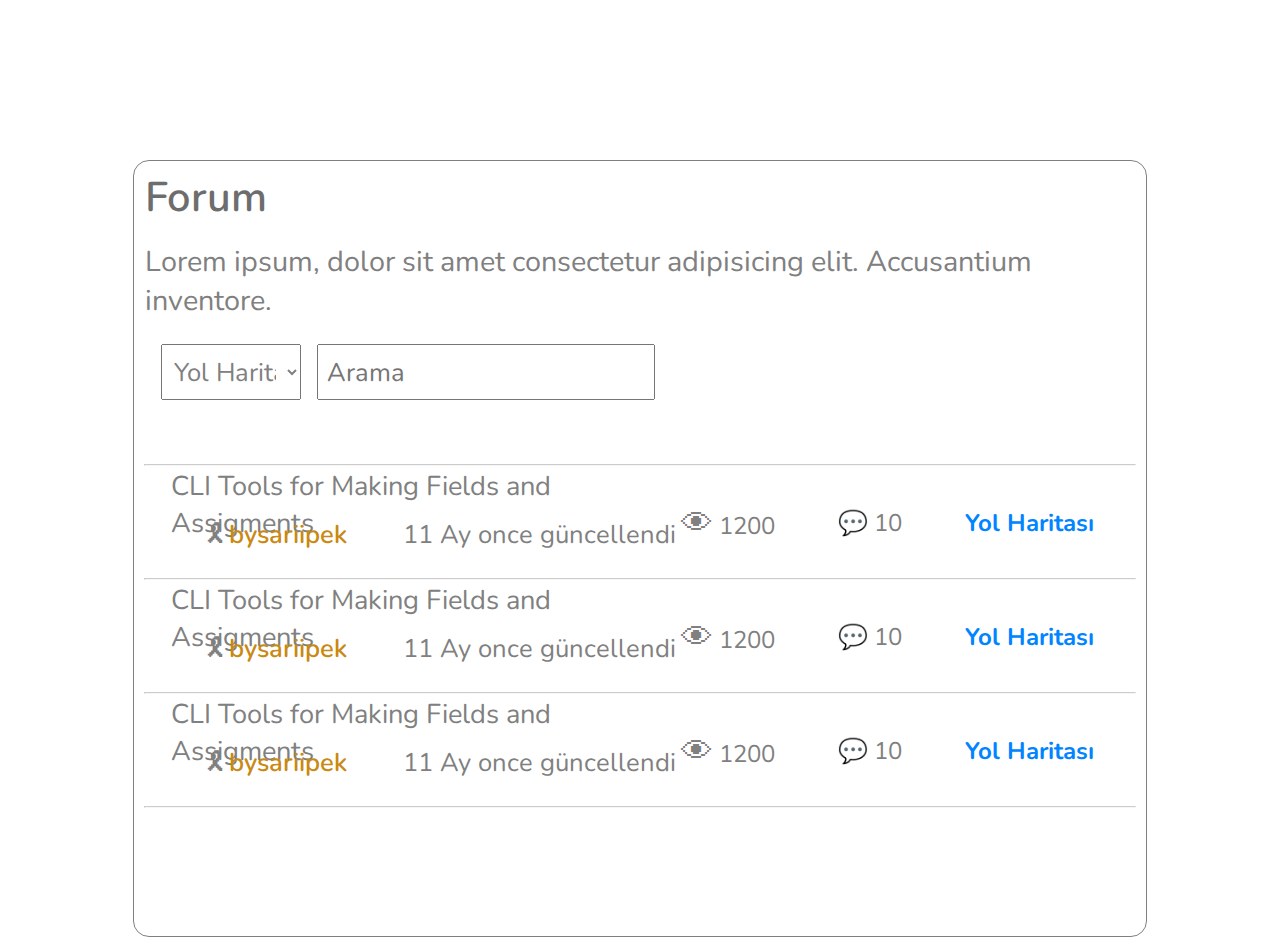
==== forum.html @ d6e53f35 "all add." ====
<!DOCTYPE html>
<html lang="en">

<head>
    <meta charset="UTF-8">
    <meta name="viewport" content="width=device-width, initial-scale=1.0">
    <title>Document</title>
    <link rel="stylesheet" href="index2.css">
    <link rel="stylesheet" href="Library.css">
    <link href="https://fonts.googleapis.com/css2?family=Nunito:wght@400;600;700&display=swap" rel="stylesheet">

</head>

<body>
    <div class="main">
        <div class="forum">Forum</div>
        <div class="forum-two">Lorem ipsum, dolor sit amet consectetur adipisicing elit. Accusantium inventore.</div>
        <div class="options">
            <select style="width: 140px;" class="slct-group" name="Yol Haritası">
                <optgroup label="Programlama Dersleri">
                    <option value="CSHARP">Yol Haritası</option>
                    <option value="CSS">CSS</option>
                    <option value="HTML">HTML</option>
                    <option value="PYTHON">JavaScript</option>
                </optgroup>
            </select>
            <input class="slct-group" type="search" placeholder="Arama">
        </div>
        <hr>
        <div class="article">

            <div class="left-a">
                <div class="art-txt-one">CLI Tools for Making Fields and Assigments</div>
                <div class="art-txt-two">
                    <pre>&#127895;<span>bysariipek</span>        11 Ay once güncellendi</pre>
                </div>
            </div>
            <div class="right-a">
                <div class="art-two-txt a-t-t-m"><span style="font-size: 2rem;">&#128065;</span> 1200</div>
                <div class="art-two-txt">&#x1F4AC; 10</div>
                <div class="art-two-txt" style="color: rgb(0, 132, 255); font-weight: 700;">Yol Haritası</div>
            </div>

        </div>
        <hr>
        <div class="article">

            <div class="left-a">
                <div class="art-txt-one">CLI Tools for Making Fields and Assigments</div>
                <div class="art-txt-two">
                    <pre>&#127895;<span>bysariipek</span>        11 Ay once güncellendi</pre>
                </div>
            </div>

            <div class="right-a">
                <div class="art-two-txt a-t-t-m"><span style="font-size: 2rem;">&#128065;</span> 1200</div>
                <div class="art-two-txt">&#x1F4AC; 10</div>
                <div class="art-two-txt" style="color: rgb(0, 132, 255); font-weight: 700;">Yol Haritası</div>
            </div>

        </div>
        <hr>
        <div class="article">

            <div class="left-a">
                <div class="art-txt-one">CLI Tools for Making Fields and Assigments</div>
                <div class="art-txt-two">
                    <pre>&#127895;<span>bysariipek</span>        11 Ay once güncellendi</pre>
                </div>
            </div>

            <div class="right-a">
                <div class="art-two-txt a-t-t-m"><span style="font-size: 2rem;">&#128065;</span> 1200</div>
                <div class="art-two-txt">&#x1F4AC; 10</div>
                <div class="art-two-txt" style="color: rgb(0, 132, 255); font-weight: 700;">Yol Haritası</div>
            </div>

        </div>
        <hr>
    </div>
</body>

</html>
---- index2.css ----
* {
    font-family: 'Nunito', sans-serif;
}

.main {
    width        : 80%;
    height       : auto;
    border       : 0.1rem solid grey;
    border-radius: 1rem;
    margin       : auto;
    margin-top   : 10rem;
    display      : grid;
    padding      : 0rem 0rem 8rem 0rem;
}

.forum {
    width      : 98%;
    padding    : 0.5rem;
    border     : 0.1rem solid black transparent;
    margin     : auto;
    font-size  : 2.6rem;
    font-weight: 600;
    color      : rgb(109, 109, 109);
}

.forum-two {
    width      : 98%;
    border     : 0.1rem solid black transparent;
    margin     : auto;
    padding    : 0.5rem;
    font-size  : 1.8rem;
    font-weight: 400;
    color      : grey;
}

.options {
    width        : 98%;
    height       : 3.5rem;
    border       : 0.1rem solid black transparent;
    margin       : auto;
    display      : flex;
    margin-bottom: 4rem;
    margin-top   : 1rem;
}

.slct-group {
    padding    : 0.5rem;
    display    : block;
    margin-left: 1rem;
    font-size  : 1.6rem;
    color      : grey;
}

.article {
    width  : 98%;
    height : 7rem;
    border : 0.1rem solid black transparent;
    margin : auto;
    display: flex;
}

.left-a {
    width          : 48%;
    height         : 100%;
    border         : 0.1rem solid transparent;
    position       : relative;
    justify-content: space-between;
    text-align     : left;
    margin         : auto;
}

.right-a {
    width  : 48%;
    height : 100%;
    border : 0.1rem solid transparent;
    display: flex;
    margin : auto;
}



.art-txt-one {
    width    : 100%;
    font-size: 1.5rem;
    color    : grey;
    border   : 0.1rem solid transparent;
    padding  : 0rem 1rem;
    font-size: 1.7rem;
}

.art-txt-two {
    width    : 100%;
    font-size: 1.4rem;
    border   : 0.1rem solid transparent;
    color    : grey;
    position : absolute;
    bottom   : 0;
    padding  : 0rem 3rem;
    font-size: 1.6rem;
}

.art-txt-two span {
    color      : rgb(201, 137, 19);
    font-weight: 600;
}

.art-two-txt {
    font-size: 1.5rem;
    color    : grey;
    margin   : auto;
}

hr {
    width  : 98%;
    height : 0;
    color  : grey;
    opacity: 0.5;
    margin : auto;
}

@media screen and (max-width: 1000px) {

    .main {
        width : 100%;
        border: none;
    }

    .left-a {
        width          : 60%;
        height         : 100%;
        border         : 0.1rem solid transparent;
        position       : relative;
        justify-content: space-between;
        text-align     : center;
    }

    .right-a {
        width  : 40%;
        height : 100%;
        border : 0.1rem solid transparent;
        display: flex;
    }

    .a-t-t-m {
        margin-left: 10%;
    }

}

@media screen and (max-width: 680px) {

    .main {
        width : 100%;
        border: none;
    }

    .options {
        margin-top: 1rem;
    }

    .article {
        width     : 98%;
        height    : 13rem;
        border    : 0.1rem solid black transparent;
        margin    : auto;
        display   : grid;
        margin-top: 1rem;
    }

    .left-a {
        width          : 100%;
        height         : 100%;
        border         : 0.1rem solid transparent;
        position       : relative;
        justify-content: space-between;
        text-align     : left;
    }

    .right-a {
        width  : 100%;
        height : 100%;
        border : 0.1rem solid transparent;
        display: flex;
    }

    .art-two-txt {
        font-size: 1.5rem;
        color    : grey;
        margin   : auto;
    }

    .a-t-t-m {
        margin-left: 30%;
    }
}

@media screen and (max-width: 420px) {
    .forum-two {
        font-size: 1.7rem;
    }

    .slct-group {
        padding    : 0.3rem;
        font-size  : 1.5rem;
        margin-left: 0.5rem;
    }
}

/* All Problems */

#all-problems {
    width     : 90%;
    height    : 40rem;
    border    : 0.1rem solid grey;
    border-radius: 10px;
    margin    : auto;
    margin-top: 5rem;
    display   : grid;
    padding: 0rem 0rem 8rem 0rem;
}

.a-top {
    width        : 90%;
    height       : 5rem;
    border       : 0.1rem solid black transparent;
    border-bottom: 0.1rem solid grey;
    margin       : auto;
    display      : flex;
}

.prb {
    width      : 30%;
    padding    : 0.5rem;
    border     : 0.1rem solid transparent;
    font-size  : 1.6rem;
    font-weight: 700;
    text-align : center;
    margin     : auto;
}

.hr-one {
    width : 0.1rem;
    height: 3rem;
}

.a-mid {
    width  : 90%;
    border : 0.1rem solid black transparent;
    margin : auto;
    padding: 1rem;
    display: flex;
}

.new-d {
    width           : max-content;
    padding         : 0.7rem 2rem;
    border          : 0.1rem solid black transparent;
    border-radius   : 0.7rem;
    background-color: #1592E6;
    font-size       : 1.6rem;
    color           : white;
}

.a-search {
    width: 30%;
    padding      : 0.7rem 2rem;
    border       : 0.1rem solid grey;
    margin-left  : 1rem;
    border-radius: 0.7rem;
}

.p-div {
    width: 90%;
    height: 7rem;
    border: 1px solid black transparent;
    margin: auto;
    display: flex;
}

.p-one-div {
    width: 60%;
    height: 100%;
    border: 1px solid transparent;
    display: flex;
}

.p-img {
    width: 5rem;
    height: 5rem;
    border: 1px solid black transparent;
    display: block;
    margin: auto;
}

.p-txt-div {
    width: 90%;
    height: 100%;
    border: 1px solid black transparent;
    display: grid;
}

.p-txt-one {
    width: 100%;
    padding: 0.2rem 0 0 1rem;
    border: 1px solid black transparent;
    margin: auto;
}

.p-txt-one p {
    font-size: 1.6rem;
}

.p-txt-two {
    width: 100%;
    padding: 0.2rem 0 0 1rem;
    font-size: 1.4rem;
    border: 1px solid black transparent;
    margin: auto;
}

.p-txt-two span {
    color: rgb(235, 152, 0);
    font-weight: 600;
}

.p-o-div {
    width: 40%;
    height: 100%;
    margin: auto;
    border: 1px solid black transparent;
    display: flex;
}

.g-p-div {
    width: max-content;
    height: max-content;
    border: 1px solid black transparent;
    padding: 0.4rem 1rem;
    font-size: 1.1rem;
    border-radius: 1rem;
    background-color: #1592E6;
    color: white;
    margin: auto;
    display: block;
    text-decoration: none;
}

.g-p-div-two {
    font-size: 1.4rem;
    margin-left: 1rem;
    margin-top: 0.5rem;
    margin: auto;
}

.p-hr {
    width: 90%;
}

.p-txt-one span {
    display: none;
    font-size: 1.5rem;
}

@media screen and (max-width: 880px) {
    #all-problems {
        width: 100%;
        border: none;
    }
}

@media screen and (max-width: 780px) {
    .prb span {
        display: none;
    }

    .p-div {
        height: 14rem;
        display: grid;
    }

    .p-one-div, .p-o-div {
        width: 100%;
    }

    .g-p-div {
        margin-left: 30%;
    }

    .p-txt-one p{
        display: none;
    }

    .p-txt-one span{
        display: block;
    }
    
}


@media screen and (max-width: 500px) {
    .new-d {
        font-size: 1.4rem;
    }
    
    .a-search {
        width: 60%;
    }
}


@media screen and (max-width: 300px) {
    .p-txt-two {
        font-size: 1.2rem;
    }

    .prb {
        font-size: 1.4rem;
    }

    .p-txt-one span{
        font-size: 1.4rem;
        display: block;
    }
    
}
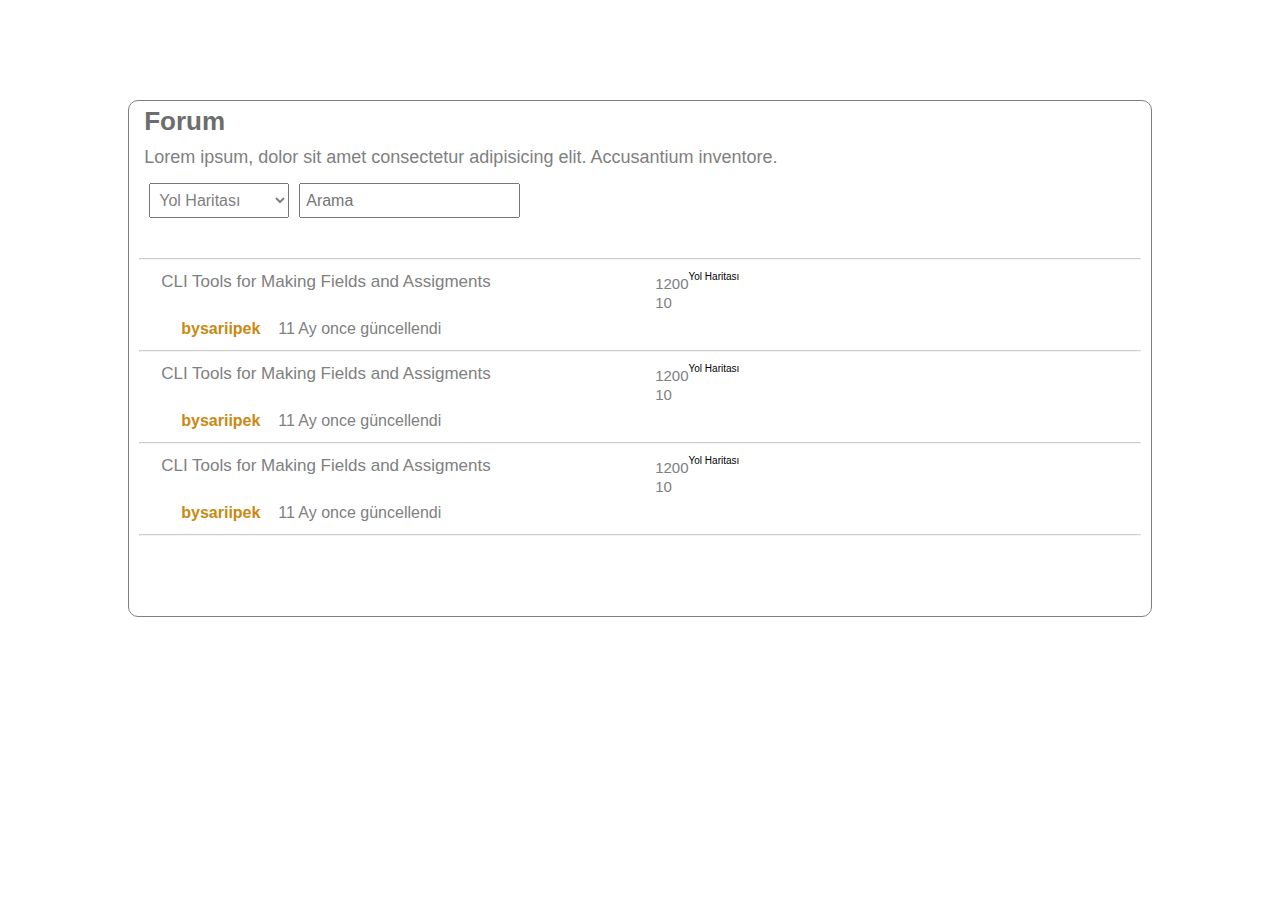
==== commit 756aac02: "Update forum.html" ====
--- a/forum.html
+++ b/forum.html
@@ -5,10 +5,9 @@
     <meta charset="UTF-8">
     <meta name="viewport" content="width=device-width, initial-scale=1.0">
     <title>Document</title>
+    <link rel="stylesheet" href="Library.css">
     <link rel="stylesheet" href="index2.css">
-    <link rel="stylesheet" href="Library.css">
-    <link href="https://fonts.googleapis.com/css2?family=Nunito:wght@400;600;700&display=swap" rel="stylesheet">
-
+    <link href="https://fonts.googleapis.com/css2?family=Poppins:wght@400;500;600;700;800&display=swap" rel="stylesheet">
 </head>
 
 <body>
@@ -17,67 +16,72 @@
         <div class="forum-two">Lorem ipsum, dolor sit amet consectetur adipisicing elit. Accusantium inventore.</div>
         <div class="options">
             <select style="width: 140px;" class="slct-group" name="Yol Haritası">
-                <optgroup label="Programlama Dersleri">
+                <optgroup label="Programlama"> 
                     <option value="CSHARP">Yol Haritası</option>
                     <option value="CSS">CSS</option>
                     <option value="HTML">HTML</option>
                     <option value="PYTHON">JavaScript</option>
                 </optgroup>
             </select>
-            <input class="slct-group" type="search" placeholder="Arama">
+            <input class="slct-group c-slct" type="search" placeholder="Arama">
         </div>
-        <hr>
+        <hr class="hr-f">
         <div class="article">
 
             <div class="left-a">
                 <div class="art-txt-one">CLI Tools for Making Fields and Assigments</div>
                 <div class="art-txt-two">
-                    <pre>&#127895;<span>bysariipek</span>        11 Ay once güncellendi</pre>
+                    <img class="art-img" src="IMG/attachment.png" alt=""><pre><span>bysariipek</span>    11 Ay once güncellendi</pre>
                 </div>
             </div>
             <div class="right-a">
-                <div class="art-two-txt a-t-t-m"><span style="font-size: 2rem;">&#128065;</span> 1200</div>
-                <div class="art-two-txt">&#x1F4AC; 10</div>
-                <div class="art-two-txt" style="color: rgb(0, 132, 255); font-weight: 700;">Yol Haritası</div>
+                <div class="right-a-two">
+                <div class="art-two-txt a-t-t-m"><span style="font-size: 2rem;"><img class="img-a-t-tx" src="IMG/interface (1).png" alt=""></span> 1200</div>
+                <div class="art-two-txt"><img class="img-a-t-tx" src="IMG/interface (3).png" alt=""> 10</div>
+                </div>
+                <div class="art-two-txt-right"><div class="art-t-tx-r-div">Yol Haritası</div></div>
             </div>
 
         </div>
-        <hr>
+        <hr class="hr-f">
         <div class="article">
 
             <div class="left-a">
                 <div class="art-txt-one">CLI Tools for Making Fields and Assigments</div>
                 <div class="art-txt-two">
-                    <pre>&#127895;<span>bysariipek</span>        11 Ay once güncellendi</pre>
+                    <img class="art-img" src="IMG/attachment.png" alt=""><pre><span>bysariipek</span>    11 Ay once güncellendi</pre>
                 </div>
             </div>
 
             <div class="right-a">
-                <div class="art-two-txt a-t-t-m"><span style="font-size: 2rem;">&#128065;</span> 1200</div>
-                <div class="art-two-txt">&#x1F4AC; 10</div>
-                <div class="art-two-txt" style="color: rgb(0, 132, 255); font-weight: 700;">Yol Haritası</div>
+                <div class="right-a-two">
+                <div class="art-two-txt a-t-t-m"><span style="font-size: 2rem;"><img class="img-a-t-tx" src="IMG/interface (1).png" alt=""></span> 1200</div>
+                <div class="art-two-txt"><img class="img-a-t-tx" src="IMG/interface (3).png" alt=""> 10</div>
+                </div>
+                <div class="art-two-txt-right""><div class="art-t-tx-r-div">Yol Haritası</div></div>
             </div>
 
         </div>
-        <hr>
+        <hr class="hr-f">
         <div class="article">
-
             <div class="left-a">
                 <div class="art-txt-one">CLI Tools for Making Fields and Assigments</div>
                 <div class="art-txt-two">
-                    <pre>&#127895;<span>bysariipek</span>        11 Ay once güncellendi</pre>
+                    <img class="art-img" src="IMG/attachment.png" alt=""><pre><span>bysariipek</span>    11 Ay once güncellendi</pre>
                 </div>
             </div>
 
             <div class="right-a">
-                <div class="art-two-txt a-t-t-m"><span style="font-size: 2rem;">&#128065;</span> 1200</div>
-                <div class="art-two-txt">&#x1F4AC; 10</div>
-                <div class="art-two-txt" style="color: rgb(0, 132, 255); font-weight: 700;">Yol Haritası</div>
+                <div class="right-a-two">
+                <div class="art-two-txt a-t-t-m"><span style="font-size: 2rem;"><img class="img-a-t-tx" src="IMG/interface (1).png" alt=""></span> 1200</div>
+                <div class="art-two-txt"><img class="img-a-t-tx" src="IMG/interface (3).png" alt=""> 10</div>
+                </div>
+                <div class="art-two-txt-right""><div class="art-t-tx-r-div">Yol Haritası</div></div>
             </div>
 
         </div>
-        <hr>
+        <hr class="hr-f">
     </div>
 </body>
 
-</html>+</html>
--- a/Library.css
+++ b/Library.css
@@ -0,0 +1,396 @@
+html {
+    font-size  : 10px;
+    font-family: 'Raleway', sans-serif;
+}
+
+* {
+    padding   : 0;
+    margin    : 0;
+    box-sizing: border-box;
+}
+
+p{
+    font-size: 1.4rem;
+}
+ 
+body {
+    margin: 0rem;
+}
+
+/* Out Space Codes */
+
+.m-a {
+    margin: auto;
+}
+
+.m {
+    margin: 1rem;
+}
+
+.m-right {
+    margin-right: 1rem;
+}
+
+.m-bot {
+    margin-bottom: 1rem;
+}
+
+.m-top {
+    margin-top: 1rem;
+}
+
+.m-left {
+    margin-left: 1rem;
+}
+
+/* Scale 2 Out Space Codes */
+
+.m-2 {
+    margin: 2rem;
+}
+
+.m-right-2 {
+    margin-right: 2rem;
+}
+
+.m-bot-2 {
+    margin-bottom: 2rem;
+}
+
+.m-top-2 {
+    margin-top: 2rem;
+}
+
+.m-left-2 {
+    margin-left: 2rem;
+}
+
+/* Scale 3 Out Space Codes */
+
+.m-3 {
+    margin: 3rem;
+}
+
+.m-right-3 {
+    margin-right: 3rem;
+}
+
+.m-bot-3 {
+    margin-bottom: 3rem;
+}
+
+.m-top-3 {
+    margin-top: 3rem;
+}
+
+.m-left-3 {
+    margin-left: 3rem;
+}
+
+/* İn Space Codes */
+
+.p {
+    padding: 1rem;
+}
+
+.p-top {
+    padding-top: 1rem;
+}
+
+.p-left {
+    padding-left: 1rem;
+}
+
+.p-bot {
+    padding-bottom: 1rem;
+}
+
+.p-right {
+    padding-right: 1rem;
+}
+
+/* Scale 2 İn Space Codes */
+
+.p-2 {
+    padding: 2rem;
+}
+
+.p-top-2 {
+    padding-top: 2rem;
+}
+
+.p-left-2 {
+    padding-left: 2rem;
+}
+
+.p-bot-2 {
+    padding-bottom: 2rem;
+}
+
+.p-right-2 {
+    padding-right: 2rem;
+}
+
+/* Scale 3 İn Space Codes */
+
+.p-3 {
+    padding: 3rem;
+}
+
+.p-top-3 {
+    padding-top: 3rem;
+}
+
+.p-left-3 {
+    padding-left: 3rem;
+}
+
+.p-bot-3 {
+    padding-bottom: 3rem;
+}
+
+.p-right-3 {
+    padding-right: 3rem;
+}
+
+/* Border Codes */
+
+.border-n {
+    border: none;
+}
+
+.border {
+    border: 0.1rem solid black;
+}
+
+.border-dashed {
+    border: 0.1rem dashed black;
+}
+
+.border-dotted {
+    border: 0.1rem dotted black;
+}
+
+.border-double {
+    border: 0.4rem double black;
+}
+
+/* Border Codes Scale 2 */
+
+.border-2 {
+    border: 0.2rem solid black;
+}
+
+.border-dashed-2 {
+    border: 0.2rem dashed black;
+}
+
+.border-dotted-2 {
+    border: 0.2rem dotted black;
+}
+
+.border-double-2 {
+    border: 0.6rem double black;
+}
+
+/* Border Codes Scale 3 */
+
+.border-3 {
+    border: 0.3rem solid black;
+}
+
+.border-dashed-3 {
+    border: 0.3rem dashed black;
+}
+
+.border-dotted-3 {
+    border: 0.3rem dotted black;
+}
+
+.border-double-3 {
+    border: 0.8rem double black;
+}
+
+/* Border Places */
+
+.border-t {
+    border-top: 0.1rem solid black;
+}
+
+.border-l {
+    border-left: 0.1rem solid black;
+}
+
+.border-b {
+    border-bottom: 0.1rem solid black;
+}
+
+.border-right {
+    border-right: 0.1rem solid black;
+}
+
+/* Border Places Scale 2 */
+
+.border-t-2 {
+    border-top: 0.2rem solid black;
+}
+
+.border-l-2 {
+    border-left: 0.2rem solid black;
+}
+
+.border-b-2 {
+    border-bottom: 0.2rem solid black;
+}
+
+.border-right-2 {
+    border-right: 0.2rem solid black;
+}
+
+/* Border Radius */
+
+.border-r-c {
+    border-radius: 50%;
+}
+
+.border-r-n {
+    border-radius: 1rem;
+}
+
+.border-r-s {
+    border-radius: 0.5rem;
+}
+
+.border-r-m {
+    border-radius: 1.5rem;
+}
+
+.border-r-l {
+    border-radius: 2rem;
+}
+
+/* Font-Size */
+
+.fs-s {
+    font-size: 1.3rem;
+}
+
+.fs-m {
+    font-size: 1.5rem;
+}
+
+.fs-x {
+    font-size: 1.7rem;
+}
+
+.fs-xl {
+    font-size: 2rem;
+}
+
+/* Links Decoration */
+
+.link {
+    text-decoration: none;
+    color          : black;
+}
+
+.link:hover {
+    text-decoration: none;
+    color          : black;
+}
+
+/* Float */
+
+.f-l {
+    float: left;
+}
+
+.f-r {
+    float: right;
+}
+
+/* Displaf Functions */
+
+.dp-b {
+    display: block;
+}
+
+.dp-c {
+    display: contents;
+}
+
+.dp-f {
+    display: flex;
+}
+
+.dp-fb {
+    display: flexbox;
+}
+
+.dp-fr {
+    display: flow-root;
+}
+
+.dp-g {
+    display: grid;
+}
+
+.dp-i {
+    display: inline;
+}
+
+.dp-ib {
+    display: inline-block;
+}
+
+.dp-if {
+    display: inline-flex;
+}
+
+.dp-ifb {
+    display: inline-flexbox;
+}
+
+.dp-it {
+    display: inline-table;
+}
+
+.dp-li {
+    display: list-item;
+}
+
+/* Text-Align  */
+
+.ta-c {
+    text-align: center;
+}
+
+.ta-l {
+    text-align: left;
+}
+
+.ta-rx {
+    text-align: right;
+}
+
+.ta-j {
+    text-align: justify;
+}
+
+/* Positions */
+
+.position-a {
+    position: absolute;
+}
+
+.position-f {
+    position: fixed;
+}
+
+.position-r {
+    position: relative;
+}
+
+.position-s {
+    position: sticky;
+}--- a/index2.css
+++ b/index2.css
@@ -57,6 +57,8 @@
     border : 0.1rem solid black transparent;
     margin : auto;
     display: flex;
+    margin-top: 1rem;
+    margin-bottom: 1rem;
 }
 
 .left-a {
@@ -422,4 +424,4 @@
         display: block;
     }
     
-}+}
